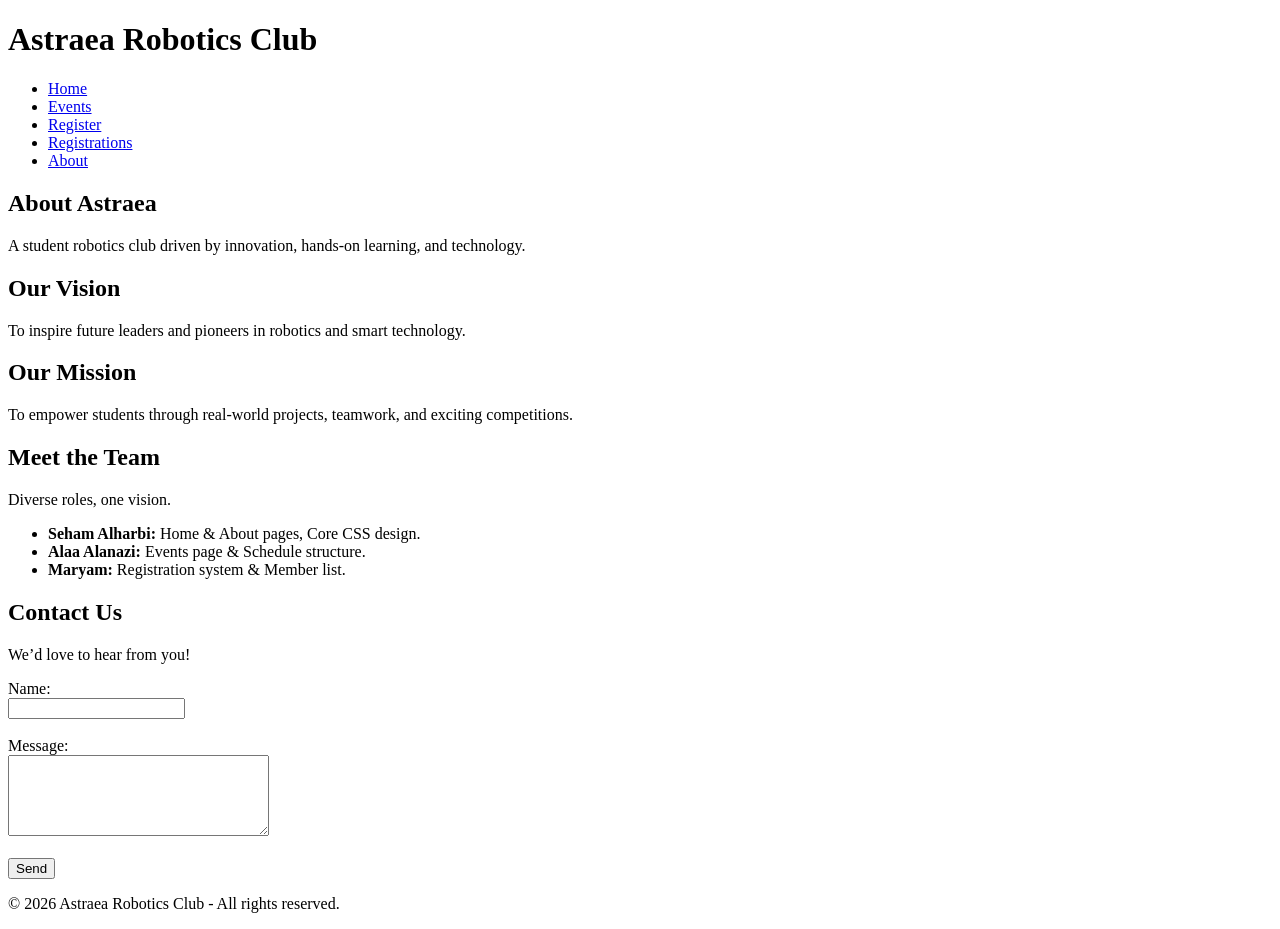
==== about.html @ 463205ed "Add about us  page and our team  vision sections" ====
<!DOCTYPE html>
<html lang="en">
<head>
  <meta charset="UTF-8">
  <title>About Us - Astraea Robotics Club</title>
</head>
<body>

<header>
  <h1>Astraea Robotics Club</h1>
  <nav>
    <ul>
      <li><a href="index.html">Home</a></li>
      <li><a href="events.html">Events</a></li>
      <li><a href="registration.html">Register</a></li>
      <li><a href="registrations-list.html">Registrations</a></li>
      <li><a href="about.html">About</a></li>
    </ul>
  </nav>
</header>

<main>
  <section>
    <h2>About Astraea</h2>
    <p>A student robotics club driven by innovation, hands-on learning, and technology.</p>
  </section>

  <section>
    <h2>Our Vision</h2>
    <p>To inspire future leaders and pioneers in robotics and smart technology.</p>
  </section>

  <section>
    <h2>Our Mission</h2>
    <p>To empower students through real-world projects, teamwork, and exciting competitions.</p>
  </section>

<section>
    <h2>Meet the Team</h2>
    <p>Diverse roles, one vision.</p>
    <ul>
      <li><strong>Seham Alharbi:</strong> Home & About pages, Core CSS design.</li>
      <li><strong>Alaa Alanazi:</strong> Events page & Schedule structure.</li>
      <li><strong>Maryam:</strong> Registration system & Member list.</li>
    </ul>
  </section>

  <section>
    <h2>Contact Us</h2>
    <p>We’d love to hear from you!</p>
    <form method="post" action="about.html">
      <label for="cname">Name:</label><br>
      <input type="text" id="cname" name="cname" required><br><br>

      <label for="cmessage">Message:</label><br>
      <textarea id="cmessage" name="cmessage" rows="5" cols="30" required></textarea><br><br>

      <input type="submit" value="Send">
    </form>
  </section>
</main>

<footer>
  <p>&copy; 2026 Astraea Robotics Club - All rights reserved.</p>
</footer>

</body>
</html>
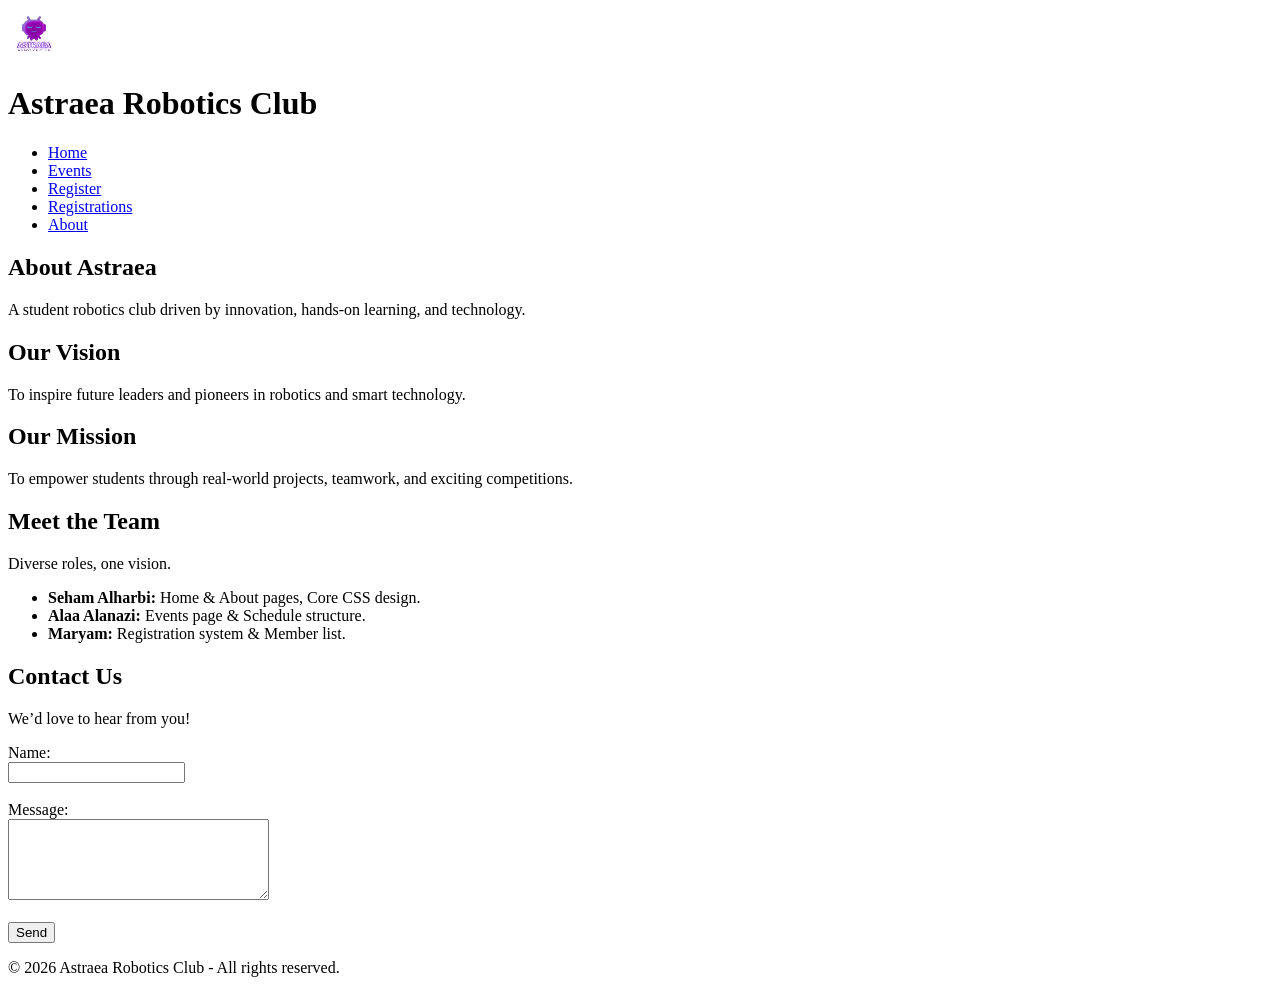
==== commit b1f6c849: "Update about.html Add logo to header" ====
--- a/about.html
+++ b/about.html
@@ -7,6 +7,7 @@
 <body>
 
 <header>
+    <img src="logo.svg" alt="Astraea Robotics Club Logo" class="site-logo">
   <h1>Astraea Robotics Club</h1>
   <nav>
     <ul>
@@ -65,4 +66,4 @@
 </footer>
 
 </body>
-</html>+</html>
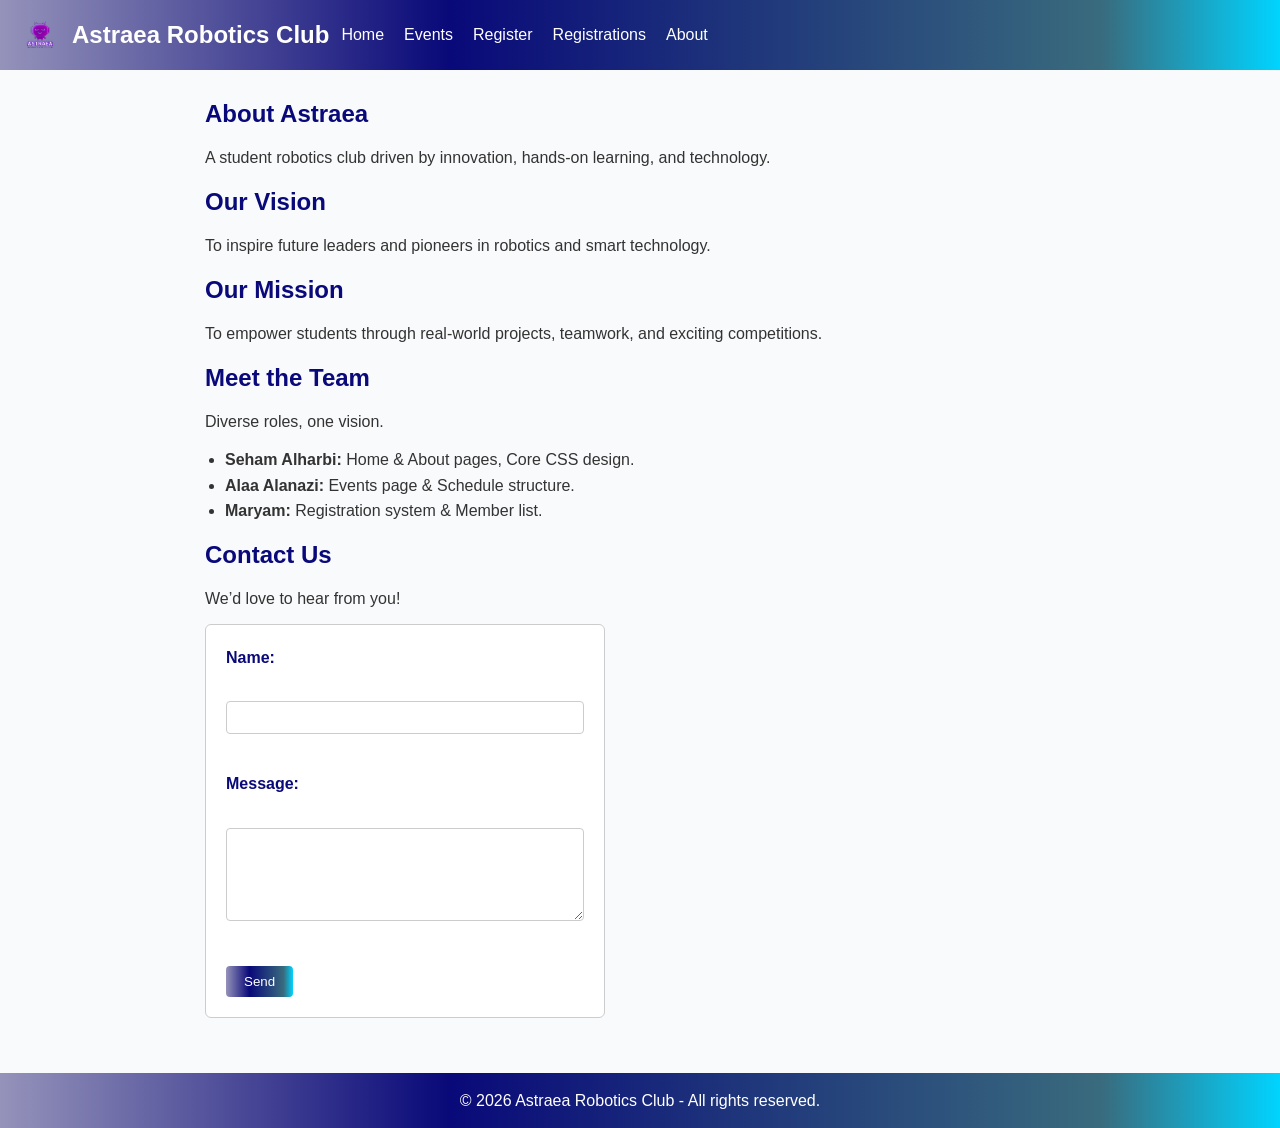
==== commit c83e9015: "Update about.html Fix missing stylesheet link in" ====
--- a/about.html
+++ b/about.html
@@ -3,6 +3,7 @@
 <head>
   <meta charset="UTF-8">
   <title>About Us - Astraea Robotics Club</title>
+    <link rel="stylesheet" href="style.css">
 </head>
 <body>
 
--- a/style.css
+++ b/style.css
@@ -0,0 +1,196 @@
+/* page setup */
+* {
+  box-sizing: border-box;
+  margin: 0;
+  padding: 0;
+}
+
+body {
+  font-family: Arial, Helvetica, sans-serif;
+  line-height: 1.6;
+  color: #333;
+  background-color: #f8fafc;
+}
+
+/* Header with logo, title, */
+header {
+  background: linear-gradient(90deg, rgba(149, 147, 186, 1) 0%, rgba(9, 9, 121, 1) 35%, rgba(57, 107, 125, 1) 86%, rgba(0, 212, 255, 1) 100%);
+  color: white;
+  padding: 15px 20px;
+  display: flex;
+  align-items: center;
+  flex-wrap: wrap;
+  gap: 12px;
+}
+
+.site-logo {
+  height: 40px;
+  width: 40px;
+  object-fit: contain;
+}
+
+header h1 {
+  margin: 0;
+  font-size: 1.5rem;
+}
+
+/* Navigation bar */
+nav ul {
+  list-style: none;
+  display: flex;
+  gap: 20px;
+  flex-wrap: wrap;
+}
+
+nav a {
+  color: white;
+  text-decoration: none;
+  font-weight: 500;
+}
+
+nav a:hover,
+nav a:focus {
+  text-decoration: underline;
+  color: #00d4ff;
+}
+
+/* Main content */
+main {
+  max-width: 900px;
+  margin: 0 auto;
+  padding: 25px 15px;
+}
+
+main h2 {
+  color: #090979;
+  margin-bottom: 12px;
+}
+
+main h3 {
+  color: #090979;
+  margin: 20px 0 10px 0;
+}
+
+main p, main ul, main ol {
+  margin-bottom: 12px;
+  color: #333;
+}
+
+main ul, main ol {
+  margin-left: 20px;
+}
+
+/* Table */
+table {
+  width: 100%;
+  border-collapse: collapse;
+  margin-top: 10px;
+  background-color: white;
+}
+
+caption {
+  font-weight: bold;
+  margin-bottom: 8px;
+  text-align: left;
+  color: #090979;
+}
+
+th, td {
+  padding: 10px;
+  text-align: left;
+  border: 1px solid #ccc;
+}
+
+th {
+  background: linear-gradient(90deg, rgba(149, 147, 186, 1) 0%, rgba(9, 9, 121, 1) 35%, rgba(57, 107, 125, 1) 86%, rgba(0, 212, 255, 1) 100%);
+  color: white;
+}
+
+tr:nth-child(even) {
+  background-color: #f1f5f9;
+}
+
+td a {
+  color: #090979;
+  text-decoration: none;
+}
+
+td a:hover {
+  text-decoration: underline;
+  color: #00d4ff;
+}
+
+/* Forms */
+form {
+  max-width: 400px;
+  margin-top: 10px;
+  background-color: white;
+  padding: 20px;
+  border: 1px solid #ccc;
+  border-radius: 6px;
+}
+
+label {
+  display: block;
+  margin-bottom: 5px;
+  font-weight: bold;
+  color: #090979;
+}
+
+input[type="text"],
+input[type="email"],
+textarea,
+select {
+  width: 100%;
+  padding: 8px;
+  margin-bottom: 12px;
+  border: 1px solid #ccc;
+  border-radius: 4px;
+}
+
+input:focus,
+textarea:focus,
+select:focus {
+  outline: 2px solid #00d4ff;
+}
+
+input[type="submit"],
+input[type="reset"] {
+  background: linear-gradient(90deg, rgba(149, 147, 186, 1) 0%, rgba(9, 9, 121, 1) 35%, rgba(57, 107, 125, 1) 86%, rgba(0, 212, 255, 1) 100%);
+  color: white;
+  border: none;
+  padding: 8px 18px;
+  border-radius: 4px;
+  cursor: pointer;
+}
+
+input[type="submit"]:hover,
+input[type="reset"]:hover {
+  opacity: 0.85;
+}
+
+/* Footer */
+footer {
+  background: linear-gradient(90deg, rgba(149, 147, 186, 1) 0%, rgba(9, 9, 121, 1) 35%, rgba(57, 107, 125, 1) 86%, rgba(0, 212, 255, 1) 100%);
+  color: white;
+  text-align: center;
+  padding: 15px;
+  margin-top: 30px;
+}
+
+/* Responsive layout fr small screens */
+@media (max-width: 600px) {
+  header {
+    flex-direction: column;
+    text-align: center;
+  }
+
+  nav ul {
+    flex-direction: column;
+    gap: 8px;
+  }
+
+  main {
+    padding: 20px 10px;
+  }
+}
